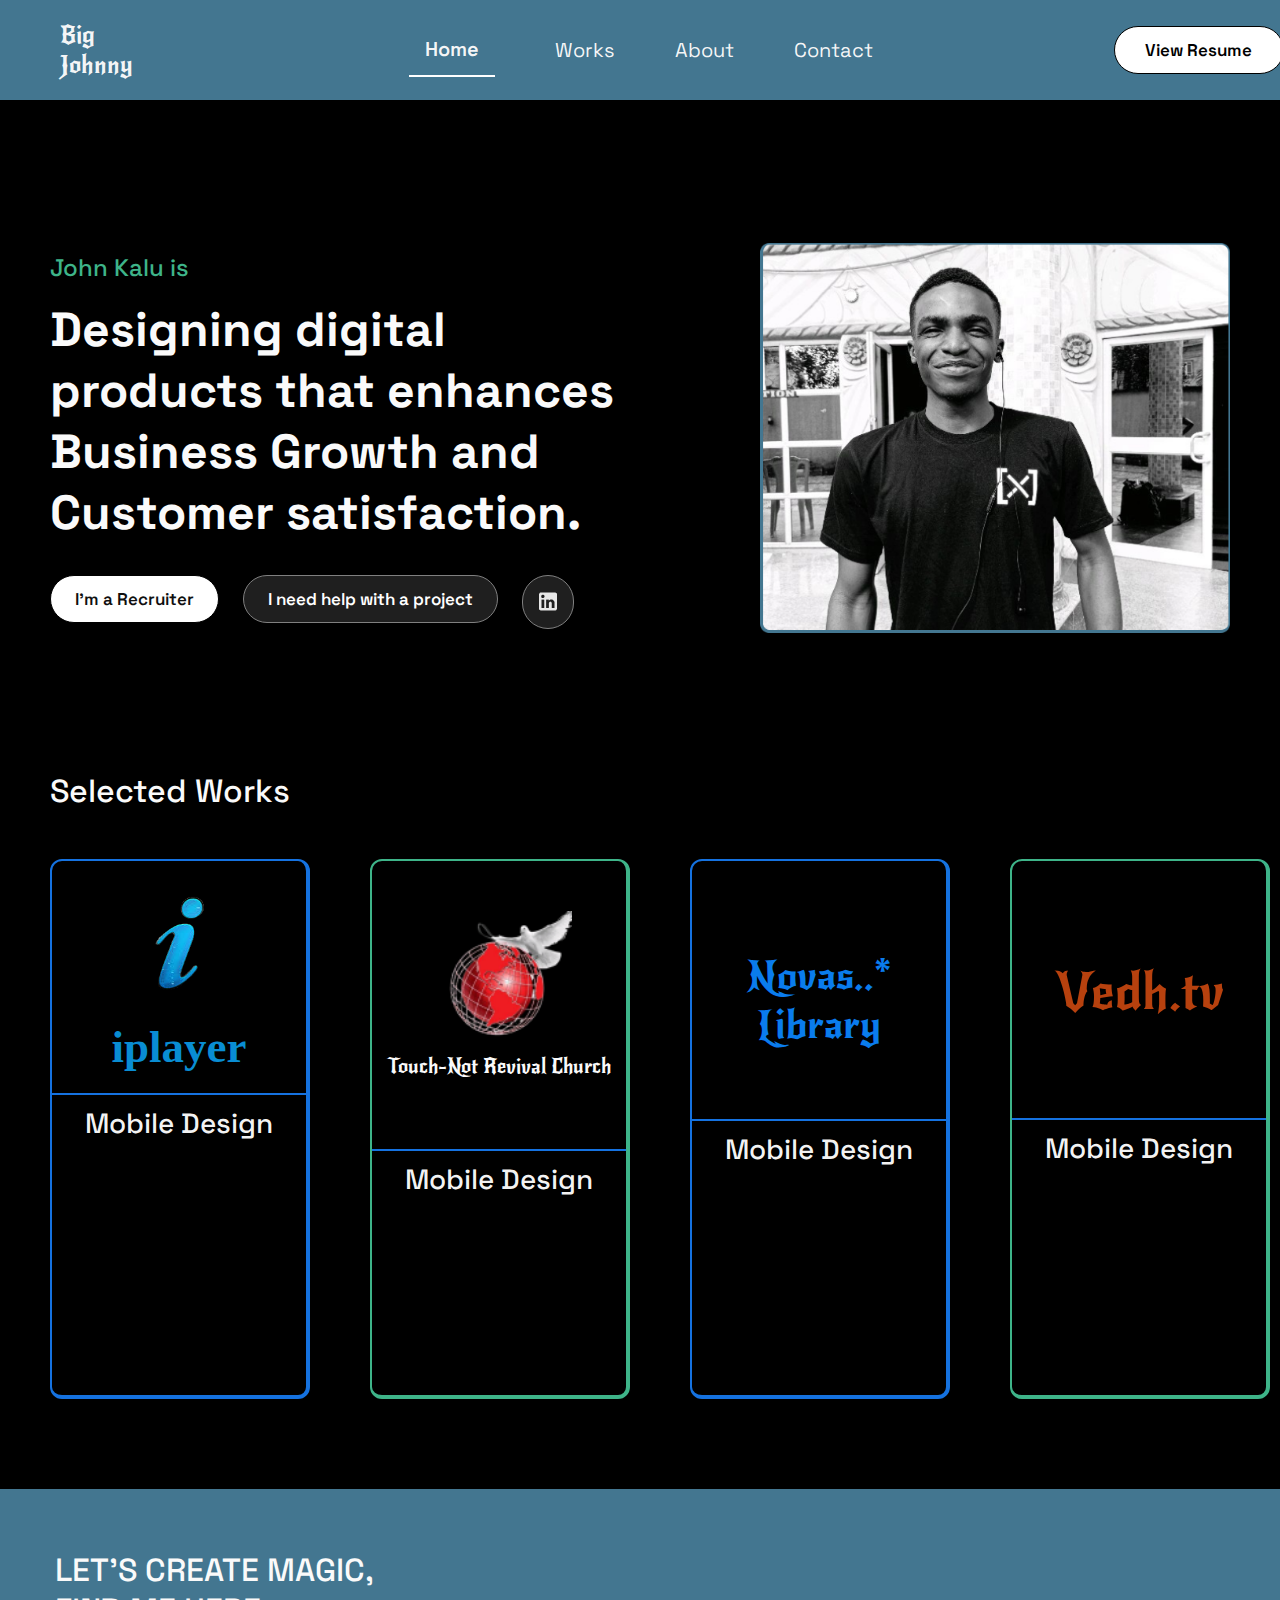
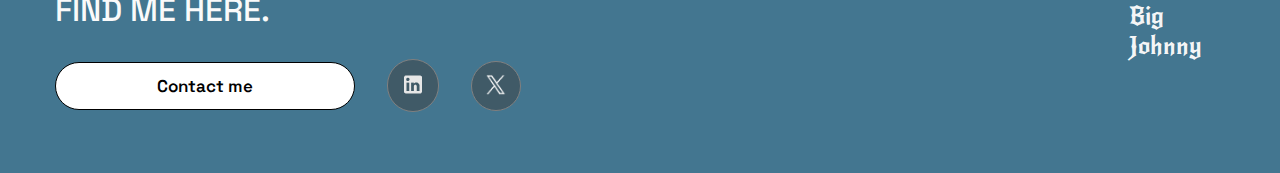
==== index.html @ b5dd63ce "index commit" ====
<!DOCTYPE html>
<html lang="en">

<head>
    <meta charset="UTF-8">
    <meta name="viewport" content="width=device-width, initial-scale=1.0">
    <title>Home</title>
    <link rel="shortcut icon" href="home_images/bj.jpg" type="image/x-icon">
    <link rel="stylesheet" href="https://cdnjs.cloudflare.com/ajax/libs/font-awesome/4.7.0/css/font-awesome.min.css">
    <link rel="stylesheet" href="style.css">

</head>

<body>
    <!-- header -->
    <header>

        <div>
            <p>
                Big <br> Johnny
            </p>
        </div>


        <a href="javascript:void(0);" class="icon" onclick="hamburgerMenu()">
            <i class="fa fa-bars"></i>
        </a>

        <div class="nav">
            <nav>
                <div>
                    <a href="#">Home</a>
                    <hr>
                </div>
                <a href="work.html">Works</a>
                <a href="about.html">About</a>
                <a href="contact.html">Contact</a>
            </nav>

            <a href="https://drive.google.com/file/d/1-C9VQ2TakRMPkRdJX_OqjGJ6y4bOzFPN/view?usp=drivesdk">
                <button>View Resume</button>
            </a>
        </div>
    </header>


    <section class="off-screen-menu" id="visible">
        <div>
            <p>
                Big <br> Johnny
            </p>

            <img src="home_images/remove.png" alt="" onclick="hamburgerMenu()">
        </div>
        <hr>
        <ul>
            <li>Home</li>
            <li>Work</li>
            <li>About</li>
            <li>Contact</li>
        </ul>

        <a href="https://drive.google.com/file/d/1-C9VQ2TakRMPkRdJX_OqjGJ6y4bOzFPN/view?usp=drivesdk">
            <button>View Resume</button>
        </a>
    </section>

    <!-- main -->
    <main>
        <div class="div1">

            <div class="john">
                <h3>
                    John Kalu is
                </h3>

                <div class="building">
                    <p>
                        Designing digital products that enhances Business Growth and Customer satisfaction.
                    </p>
                    <div class="linkedin">


                        <div class="wrap">
                            <a href="mailto:Mrkalujohn@gmail.com" id="recruiter">I’m a Recruiter </a>
                            <a href="https://www.linkedin.com/in/john-kalu-962357230"
                                style="  border-radius: 50px; background: #3D3D3D80; border: 1px solid gray;  padding: 13px 13px 7px 13px;"><img
                                    src="home_images/mdi_linkedin.png" alt=""></a>
                        </div>


                        <a href="mailto:Mrkalujohn@gmail.com" class="recruiter" id="recruite">I’m a Recruiter </a>


                        <a href="
                            https://api.whatsapp.com/send?phone=2347081892954&text=I%20need%20help%20with%20a%20project"
                            style="   background: #3D3D3D80; color: white;border: 1px solid gray;" id="help">I need help
                            with a
                            project</a>

                        <a href="https://www.linkedin.com/in/john-kalu-962357230"
                            style="  border-radius: 50px; background: #3D3D3D80; border: 1px solid gray;  padding: 13px 13px 9px 13px;"
                            class="recruiter"><img src="home_images/mdi_linkedin.png" alt=""></a>
                    </div>
                </div>
            </div>

            <div class="div2">
                <img src="home_images/john.png" alt="">
            </div>

        </div>





        <!-- selected_works -->
        <div class="selected_works">
            <h3>
                Selected Works
            </h3>
            <div class="flexWork">
                <div class="works">
                    <a href="">
                        <div class="work1" >
                            <div>
                                <img src="home_images/iplayer.png" alt="">
                                <h2>iplayer</h2>
                            </div>
                            <div class="first">
                                <hr style="width: 100%;border: 1px solid #1572E0;">


                                <p>Mobile Design</p>
                            </div>
                        </div>
                    </a>


                    <a href="">
                        <div class="work1" id="church">
                            <div>
                                <img src="home_images/church.png" alt="">
                                <h2>Touch-not revival church</h2>
                            </div>

                            <div class="first">
                                <hr style="width: 100%;border: 1px solid #1572E0;">


                                <p>Mobile Design</p>
                            </div>
                        </div>
                    </a>
                </div>
                <div class="works">
                    <a href="">
                        <div class="work1" id="library">
                            <div>

                                <h2>Novas..* <br>Library</h2>
                            </div>
                            <div class="first">
                                <hr style="width: 100%;border: 1px solid #1572E0;">


                                <p>Mobile Design</p>
                            </div>
                        </div>
                    </a>



                    <a href="">

                        <div class="work1" id="vedTv">
                            <div>
                                <h2>Vedh.tv</h2>
                            </div>
                            <div class="first">
                                <hr style="width: 100%;border: 1px solid #1572E0;">


                                <p>Mobile Design</p>

                            </div>
                        </div>
                    </a>
                </div>
            </div>
        </div>

    </main>


    <!-- FOOTER -->
    <footer>
        <div class="footerDiv1">
            <h1>
                LET’S CREATE MAGIC,<br>FIND ME HERE.
            </h1>
            <div class="contact">
                <a href="" class="you">
                    <button>Contact me</button>
                </a>
                <div class="twitter">
                    <a href="https://www.linkedin.com/in/john-kalu-962357230" class="x"><img
                            src="home_images/mdi_linkedin.png" alt=""></a>
                    <a href="https://twitter.com/thejohnkalu1" class="x" id="x"><img src="home_images/x.png" alt=""></a>
                </div>


                <a href="" class="me">
                    <button>Contact me</button>
                </a>
            </div>
        </div>

        <p>
            Big <br> Johnny
        </p>
    </footer>

    <script src="script.js"></script>
</body>

</html>
---- style.css ----
@import url('https://fonts.googleapis.com/css2?family=New+Rocker&family=Space+Grotesk:wght@300&display=swap');

* {
    box-sizing: border-box;
    margin: 0%;
    padding: 0%;
}

body {
    overflow-x: hidden;
    background: black;
}

header {
    display: flex;
    align-items: center;
    gap: 23%;
    padding: 20px 20px 20px 60px;
    background: #437690;
    color: #FAFAFAFA;
    width: 100%;
    overflow-x: hidden;
}

header p {
    font-family: 'new rocker';
    font-size: 24px;
    font-weight: 500;
    letter-spacing: 0px;
    text-align: left;

}

.icon {
    display: none;
    color: white;
    font-size: 30px;
}


nav {
    display: flex;
    gap: 60px;
    align-items: center;
    font-family: Space Grotesk;
    font-size: 20px;
    font-weight: 400;
    line-height: 31px;
    letter-spacing: 0em;
    text-align: left;
}

.nav {
    gap: 38%;
    display: flex;
    align-items: center;
}

a {
    text-decoration: none;
    color: #FAFAFAFA;
}

nav div {
    gap: 10px;
    display: flex;
    flex-direction: column;
    align-items: center;
    font-weight: 600;
    padding-top: 10px;
}

nav div hr {
    width: 86px;
    border: 1px solid white;
}

header button {
    width: 170px;
    padding: 12px 24px;
    border-radius: 24px;
    border: 1px solid black;
    gap: 10px;
    background: white;
    font-family: Space Grotesk;
    font-size: 17px;
    font-weight: 600;
    cursor: pointer;

}

header button:hover {

    transition-duration: 1s;
    color: white;
    background: gray;
    border: none;
    box-shadow: 1px 2px 2px 2px #098DD3;


}

.off-screen-menu {
    display: none;
}

/* MAIN */
main {
    padding: 90px 50px;
    color: #FAFAFA;
    overflow-x: hidden;
    font-family: Space Grotesk;
}

.div1 {
    display: flex;
    align-items: center;
    gap: 10%;

}

.div1 .john {
    display: flex;
    flex-direction: column;
    gap: 16px;

}


.building {
    display: flex;
    flex-direction: column;
    gap: 32px
}

.john h3 {
    color: #3EB489;
    font-family: Space Grotesk;
    font-size: 24px;
    font-weight: 500;
    line-height: 31px;
    letter-spacing: 0em;
    text-align: left;

}

.john p {
    font-family: Space Grotesk;
    font-size: 48px;
    font-weight: 700;
    line-height: 61px;
    letter-spacing: 0em;
    text-align: left;
    color: #FAFAFA;
}

.john .linkedin a {
    padding: 12px 24px;
    border-radius: 24px;
    border: 1px solid black;
    gap: 10px;
    background: white;
    font-family: Space Grotesk;
    font-size: 17px;
    font-weight: 600;
    cursor: pointer;
    text-decoration: none;
    color: #0F0F0F;
}

.linkedin {
    display: flex;
    gap: 24px;
    align-items: flex-start;
}

.wrap {
    display: none;
}

/* div2 */
.div2 img {
    width: 470px;
    height: 496px;
    object-fit: contain;

}


/* selected_works */
.selected_works {
    padding-top: 80px;
    display: inline-flex;
    flex-direction: column;
    align-items: flex-start;
    gap: 48px;
    color: white;
    width: 100%;
}

.selected_works h3 {
    color: #FAFAFA;
    font-family: Space Grotesk;
    font-size: 32px;
    font-style: normal;
    font-weight: 500;
    line-height: normal;
}

/* works */
.works {
    display: flex;
    align-items: flex-start;
    gap: 60px;
    width: 100%;
}

.flexWork {
    display: flex;
    align-items: center;
    gap: 60px;
}

.work1 {
    display: flex;
    width: 260px;
    padding-top: 10px;
    flex-direction: column;
    gap: 20px;
    height: 50vh;
    text-align: center;
    border-radius: 12px;
    border-top: 2px solid #1572E0;
    border-right: 4px solid #1572E0;
    border-bottom: 4px solid #1572E0;
    border-left: 2px solid #1572E0;
}


.work1 h2 {
    color: #098DD3;
    font-family: Segoe Print;
    font-size: 45px;
    font-style: normal;
    font-weight: 700;
    line-height: normal;

}


.work1 img {
    width: 145px;
    object-fit: contain;
}

.work1 p {
    font-size: 28px;
    font-style: normal;
    font-weight: 500;
    line-height: normal;
    padding-bottom: 10px;
}

.work1 .first {
    display: flex;
    flex-direction: column;
    gap: 10px;
}

#church {
    height: 50vh;
    padding-top: 50px;
    gap: 70px;
    border-top: 2px solid #3EB489;
    border-right: 4px solid #3EB489;
    border-bottom: 4px solid #3EB489;
    border-left: 2px solid #3EB489;
}

#church h2 {
    font-family: New Rocker;
    color: #FAFAFA;
    text-align: center;
    text-transform: capitalize;
    font-size: 20px;
    font-weight: 400;

}


#library {
    width: 260px;
    flex-direction: column;
    gap: 70px;
}

#library h2 {
    padding-top: 80px;
    color: #0A7CED;
    font-family: New Rocker;
    font-size: 40px;
    font-style: normal;
    font-weight: 400;
    line-height: normal;
    text-align: center;
}

#vedTv {
    height: 50vh;
    gap: 95px;
    padding-top: 100px;
    border-top: 2px solid #3EB489;
    border-right: 4px solid #3EB489;
    border-bottom: 4px solid #3EB489;
    border-left: 2px solid #3EB489;
}

#vedTv h2 {
    color: #B7410E;
    font-family: New Rocker;
    font-size: 50.778px;
    font-style: normal;
    font-weight: 400;
    line-height: normal;
}








/* FOOTER */
footer {
    display: flex;
    align-items: center;
    gap: 52%;
    padding: 61px 55px;
    background: #437690;
    color: #FAFAFAFA;
    width: 100%;
    overflow-x: hidden;

}

.me {
    display: none;
}

footer button {
    width: 300px;
    padding: 12px 24px;
    border-radius: 24px;
    border: 1px solid black;
    gap: 10px;
    background: white;
    font-family: Space Grotesk;
    font-size: 17px;
    font-weight: 600;
    cursor: pointer;

}

footer button:hover {
    transition-duration: 1s;
    color: white;
    background: gray;
    border: none;
    box-shadow: 1px 2px 2px 2px #098DD3;
}

footer h1 {
    color: #FAFAFA;
    font-family: Space Grotesk;
    font-style: normal;
    font-weight: 500;
    line-height: normal;
}


.footerDiv1 {
    display: inline-flex;
    flex-direction: column;
    align-items: flex-start;
    gap: 29px;
}

.contact {
    display: flex;
    align-items: center;
    gap: 32px;
}

.contact .x {
    border-radius: 50px;
    background: #3D3D3D80;
    border: 1px solid gray;
    padding: 12px 13px 10px 13px;
}

#x img {

    width: 22px;
    height: 22px;
    object-fit: contain;
}

#x {
    padding: 12px 13px 10px 13px;
}

.twitter {
    display: flex;
    align-items: center;
    gap: 32px;
}

footer p {
    font-family: 'new rocker';
    font-size: 24px;
    font-weight: 500;
    letter-spacing: 0px;
    text-align: left;

}





/* Media Query */
@media screen and (max-width:1322px) {

    .work1,
    #church,
    #vedTv,
    #library {
        height: 60vh;

    }
}

/* screen 1073 */
@media screen and (max-width:1073px) {

    header {
        gap: 15%;
        padding-left: 5%;
    }

    nav {
        gap: 40px;
    }

    .nav {
        gap: 25%;
    }


    .div1 {
        gap: 8%;
    }

    .john p {
        font-size: 35px;
        line-height: 40px;
    }

    .john h3 {
        font-size: 20px;


    }

    .linkedin {
        flex-direction: column;
    }

    .recruiter {
        display: none;
    }

    .wrap {
        display: block;
        display: flex;
        align-items: center;
        gap: 30px;
    }

    .flexWork {
        flex-direction: column;
        align-items: center;
        gap: 90px;
    }

    .works {
        gap: 20%;

    }

    .selected_works {
        padding-right: 20px;
    }

    .work1,
    #church,
    #vedTv,
    #library {
        width: 400px;

    }


    footer {
        gap: 40%;
        padding: 61px 55px;
    }
}



/* screen 1045 */
@media screen and (max-width:1045px) {


    .works {
        gap: 15%;

    }
}

/* screen 1009 */
@media screen and (max-width:1009px) {


    .works {
        gap: 12%;

    }
}




/* screen 985 */
@media screen and (max-width:985px) {


    nav {
        gap: 35px;
    }

    .nav {
        gap: 20%;
    }



    .works {
        gap: 10%;

    }

    .div2 img {
        width: 450px;

    }

    .div1 {
        gap: 5%;
    }

    footer {
        gap: 35%;

    }

}





/* screen 973 */
@media screen and (max-width:973px) {


    .works {
        gap: 20%;

    }

    .work1,
    #church,
    #vedTv,
    #library {
        width: 350px;

    }

    .flexWork {
        flex-direction: column;
        align-items: center;
        gap: 60px;
    }
}



/* screen 933 */
@media screen and (max-width:933px) {

    header {
        gap: 42%;
    }

    .nav {
        flex-direction: column;
        align-items: flex-end;
        gap: 10px;
    }


    .works {
        gap: 15%;

    }


    .flexWork {
        flex-direction: column;
        align-items: center;
        gap: 60px;
    }

    .contact {
        flex-direction: column;
        align-items: flex-start;
    }

    .you {
        display: none;

    }

    .me {
        display: block;
    }



    footer {
        gap: 0%;
    }

    footer p {
        margin-left: 45%;
    }
}


/* screen 859 */
@media screen and (max-width:859px) {

    header {
        gap: 38%;
    }

    main {
        padding: 30px 50px 100px 50px;

    }

    .div2 img {
        width: 400px;
    }

    .john p {

        font-size: 28px;
    }

    .div1 {
        display: flex;
        align-items: center;
        gap: 5%;
    }

    .works {
        gap: 9%;

    }

    .work1,
    #church,
    #vedTv,
    #library {
        width: 350px;

    }

    .flexWork {
        flex-direction: column;
        align-items: center;
        gap: 60px;
    }

    .work1 p {
        font-size: 25px;


    }
}


/*screen 834 */
@media screen and (max-width: 834px) {
    header {
        gap: 80%;
    }

    .nav {
        display: none;
    }

    .icon {
        display: block;

    }


    .off-screen-menu {
        background-color: white;
        height: 100vh;
        position: fixed;
        width: 100%;
        z-index: 2;
        padding: 32px 35px;
        display: none;
        top: 0;
        overflow-y: hidden;
        overflow-x: hidden;
    }

    .off-screen-menu div {
        display: flex;
        align-items: center;
        gap: 80%;
        padding-bottom: 10px;
    }



    .off-screen-menu img {
        width: 80px;
        height: 50px;
        object-fit: contain;
    }

    .off-screen-menu p {
        font-family: 'new rocker';
        font-size: 24px;
        font-weight: 500;
        letter-spacing: 0px;
        text-align: left;

    }

    ul {
        margin-top: 5%;
    }

    ul li {
        font-family: Space Grotesk;
        font-size: 23px;
        font-weight: 700;
        line-height: 64px;
        letter-spacing: 0em;
        text-align: left;
        color: #3A3A3A;
        list-style: none;
    }


    .off-screen-menu button {
        /* width: 170px; */
        padding: 12px 64px;
        border-radius: 24px;
        border: 1px solid black;
        gap: 10px;
        background: white;
        font-family: Space Grotesk;
        font-size: 17px;
        font-weight: 600;
        cursor: pointer;
        margin-top: 5%;
    }

    .off-screen-menu button:hover {

        transition-duration: 1s;
        color: white;
        background: gray;
        border: none;
        box-shadow: 1px 2px 2px 2px #098DD3;


    }
}


/* screen 847 */
@media screen and (max-width:847px) {

    .work1,
    #church,
    #vedTv,
    #library {
        width: 300px;

    }

    .works {
        gap: 20%;

    }
}

/* screen 807 */
@media screen and (max-width:807px) {
    header {
        gap: 35%;
    }

    .div2 img {
        width: 380px;
    }

    .work1 p {
        font-size: 20px;
    }

    .works {
        gap: 15%;

    }

    .work1 h2 {
        font-size: 40px;


    }

    #library h2 {

        font-size: 35px;

    }

    #vedTv h2 {
        font-size: 45px;

    }

    .work1,
    #church,
    #vedTv,
    #library {
        height: 58vh;
    }

}


/* screen 814 */
@media screen and (max-width:814px) {
    footer p {
        margin-left: 40%;
    }
}

/* screen 763   */
@media screen and (max-width:763px) {
    main {
        margin-top: 30px;
    }

    .div1 {
        flex-direction: column;
        gap: 50px;
        /* position: relative; */
    }

    /* .div2 {
        width: 470px;
        height: 465px;

    } */

    /* 
    .div2 img {
        width: 600px;
        position: absolute;
        right: 6.5%;
    } */

    #recruiter {
        /* width: 200px; */
        padding-left: 50px;
        padding-right: 50px;
    }

    #help {
        padding-left: 50px;
        padding-right: 50px;
    }



    .works {
        gap: 9%;

    }

    footer {
        gap: 10%;
    }

    footer p {
        margin-left: 25%;
    }
}





/* screen 727 */
@media screen and (max-width:727px) {

    .div2 img {
        right: 2%;
    }

    .work1,
    #church,
    #vedTv,
    #library {
        width: 250px;
    }

    .works {
        gap: 20%;

    }

    footer p {
        margin-left: 20%;
    }

}



/* screen 450 */
@media screen and (max-width:450px) {
    header {
        gap: 270px;
        padding: 25px 35px 25px 35px;
    }

    .john p {
        color: #FAFAFA;
        font-family: Space Grotesk;
        font-size: 30px;
        font-style: normal;
        font-weight: 700;
        line-height: normal;
    }

    .john h3 {
        color: #3EB489;
        font-size: 24px;
        font-style: normal;
        font-weight: 500;
        line-height: normal;
    }



    main {
        padding: 20px 50px;
        color: #FAFAFA;
        overflow-x: hidden;
        font-family: Space Grotesk;
    }

    .wrap {
        display: none;
    }

    .recruiter {
        display: block;
    }

    .linkedin {
        align-items: center;
    }

    #recruite,
    #help {
        display: flex;
        width: 377px;
        height: 56px;
        padding: 16px;
        justify-content: center;
        align-items: center;
        gap: 10px;
        flex-shrink: 0;
    }

    .div2 img {
        width: 362px;
        height: 301px;
        flex-shrink: 0;
        right: 0%;

    }

    .selected_works h3 {
        font-size: 24px;
    }


    .work1,
    #church,
    #vedTv,
    #library {
        display: flex;
        width: 180px;
        padding-top: 57.6px;
        flex-direction: column;
        justify-content: flex-end;
        align-items: center;
        gap: 76.933px;
    }

    .works {
        gap: 22px;
        margin-right: 10%;
    }

    .flexWork {
        gap: 35px;
        margin-bottom: 15%;
    }


    .work1 h2 {
        font-size: 30px;


    }

    #church h2 {
        font-size: 16px;
    }

    .work1 img {
        width: 115px;
        object-fit: contain;
    }

    #library h2 {

        font-size: 30px;

    }

    #vedTv h2 {
        font-size: 30px;


    }

    #vedTv {
        padding-top: 0px
    }
}
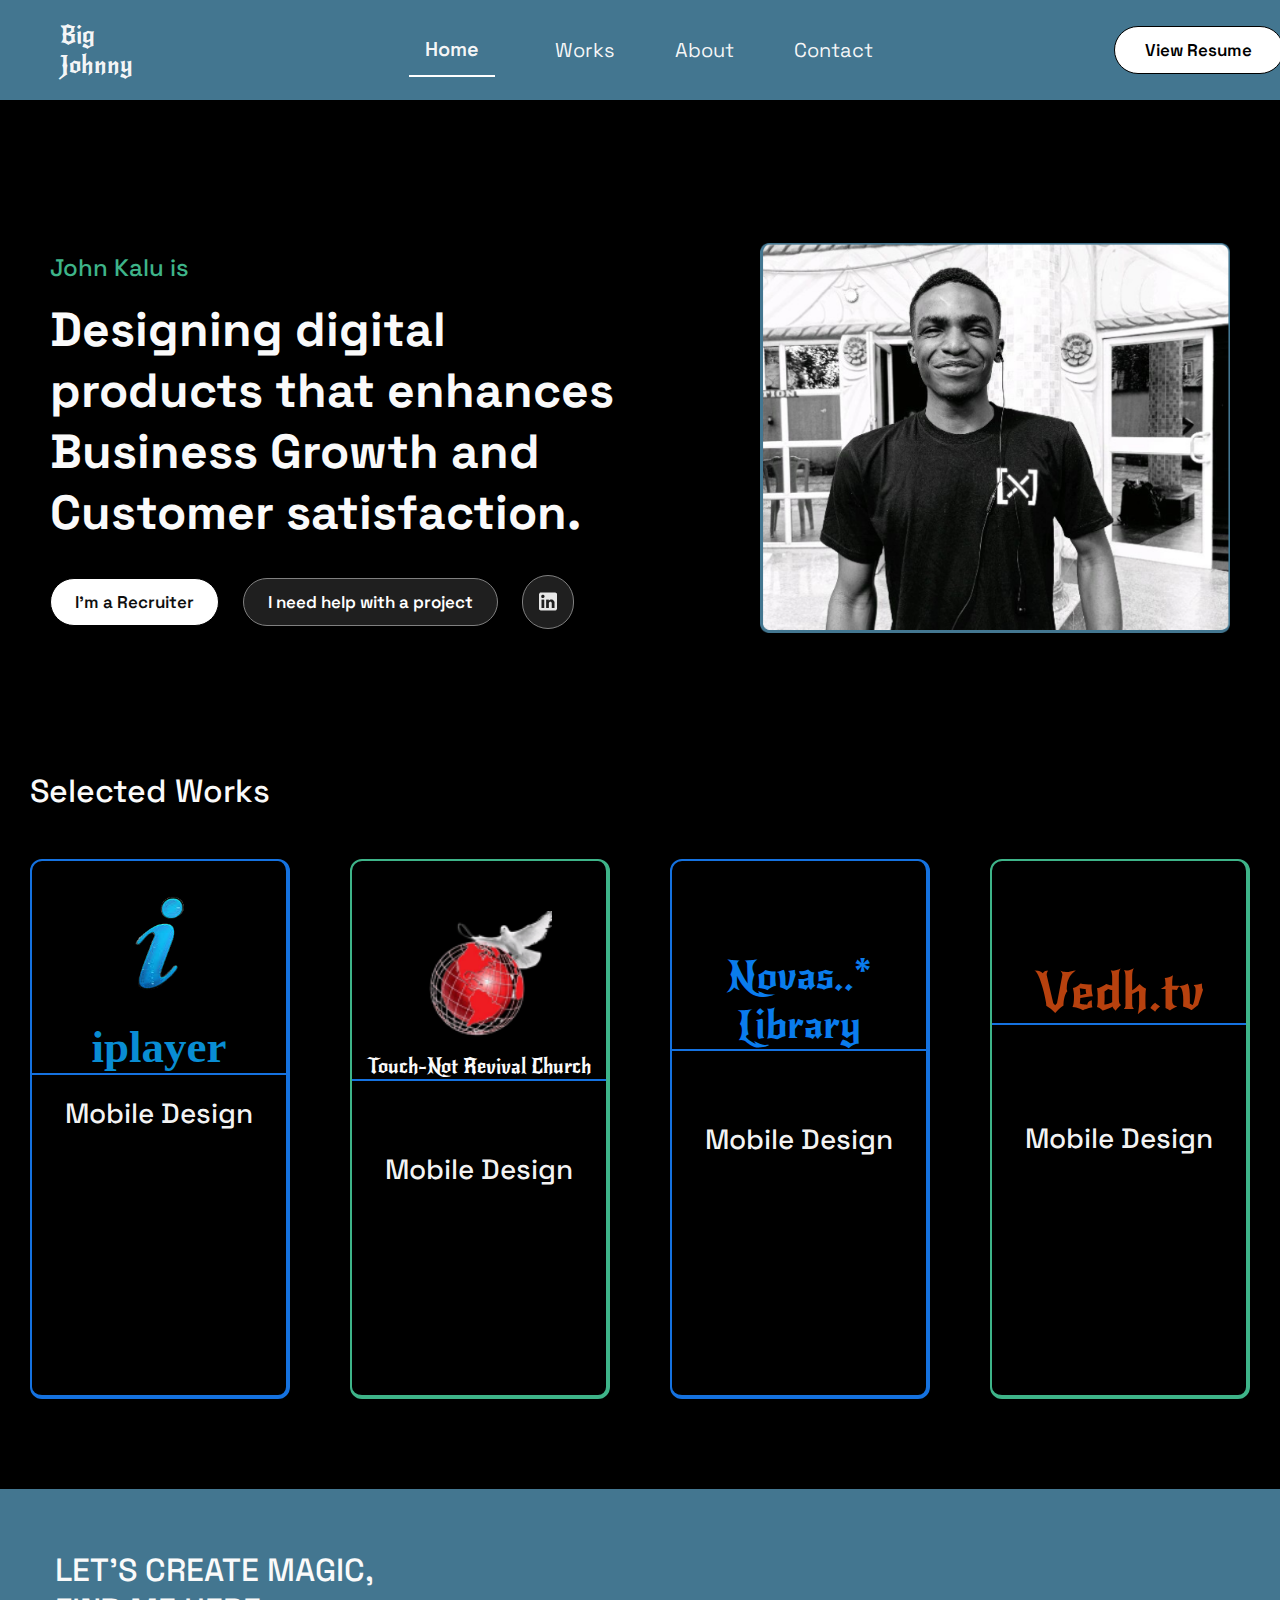
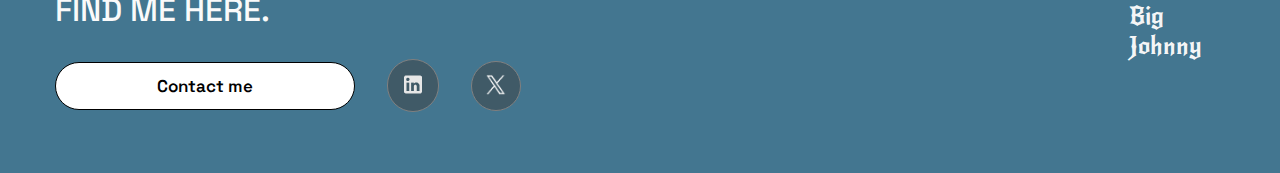
==== commit 423be5b7: "fixing home page" ====
--- a/index.html
+++ b/index.html
@@ -117,80 +117,78 @@
 
         <!-- selected_works -->
         <div class="selected_works">
-            <h3>
-                Selected Works
-            </h3>
-            <div class="flexWork">
-                <div class="works">
-                    <a href="">
-                        <div class="work1" >
-                            <div>
-                                <img src="home_images/iplayer.png" alt="">
-                                <h2>iplayer</h2>
-                            </div>
-                            <div class="first">
-                                <hr style="width: 100%;border: 1px solid #1572E0;">
-
-
-                                <p>Mobile Design</p>
-                            </div>
-                        </div>
-                    </a>
-
-
-                    <a href="">
-                        <div class="work1" id="church">
-                            <div>
-                                <img src="home_images/church.png" alt="">
-                                <h2>Touch-not revival church</h2>
-                            </div>
-
-                            <div class="first">
-                                <hr style="width: 100%;border: 1px solid #1572E0;">
-
-
-                                <p>Mobile Design</p>
-                            </div>
-                        </div>
-                    </a>
-                </div>
-                <div class="works">
-                    <a href="">
-                        <div class="work1" id="library">
-                            <div>
-
-                                <h2>Novas..* <br>Library</h2>
-                            </div>
-                            <div class="first">
-                                <hr style="width: 100%;border: 1px solid #1572E0;">
-
-
-                                <p>Mobile Design</p>
-                            </div>
-                        </div>
-                    </a>
-
-
-
-                    <a href="">
-
-                        <div class="work1" id="vedTv">
-                            <div>
-                                <h2>Vedh.tv</h2>
-                            </div>
-                            <div class="first">
-                                <hr style="width: 100%;border: 1px solid #1572E0;">
-
-
-                                <p>Mobile Design</p>
-
-                            </div>
-                        </div>
-                    </a>
-                </div>
-            </div>
-        </div>
-
+            <div class="section">
+                <h3>
+                    Selected Works
+                </h3>
+                <div class="flexWork">
+                    <div class="works">
+                        <a href="">
+                            <div class="work1">
+                                <div class="bottom">
+                                    <img src="home_images/iplayer.png" alt="">
+                                    <h2>iplayer</h2>
+                                </div>
+                                <div class="first">
+                                    <!-- <hr style="width: 100%;border: 1px solid #1572E0;"> -->
+
+
+                                    <p>Mobile Design</p>
+                                </div>
+                            </div>
+                        </a>
+
+
+                        <a href="">
+                            <div class="work1" id="church">
+                                <div class="bottom">
+                                    <img src="home_images/church.png" alt="">
+                                    <h2>Touch-not revival church</h2>
+                                </div>
+
+                                <div class="first">
+
+
+                                    <p>Mobile Design</p>
+                                </div>
+                            </div>
+                        </a>
+                    </div>
+                    <div class="works">
+                        <a href="">
+                            <div class="work1" id="library">
+                                <div class="bottom">
+
+                                    <h2>Novas..* <br>Library</h2>
+                                </div>
+                                <div class="first">
+
+
+                                    <p>Mobile Design</p>
+                                </div>
+                            </div>
+                        </a>
+
+
+
+                        <a href="">
+
+                            <div class="work1" id="vedTv">
+                                <div class="bottom">
+                                    <h2>Vedh.tv</h2>
+                                </div>
+                                <div class="first">
+
+
+                                    <p>Mobile Design</p>
+
+                                </div>
+                            </div>
+                        </a>
+                    </div>
+                </div>
+            </div>
+        </div>
     </main>
 
 
--- a/style.css
+++ b/style.css
@@ -171,7 +171,7 @@
 .linkedin {
     display: flex;
     gap: 24px;
-    align-items: flex-start;
+    align-items: center;
 }
 
 .wrap {
@@ -192,19 +192,29 @@
     padding-top: 80px;
     display: inline-flex;
     flex-direction: column;
+    align-items: center;
+
+    color: white;
+    width: 100%;
+
+}
+
+.section {
+    display: flex;
     align-items: flex-start;
     gap: 48px;
-    color: white;
-    width: 100%;
-}
-
-.selected_works h3 {
+    flex-direction: column;
+
+}
+
+.section h3 {
     color: #FAFAFA;
     font-family: Space Grotesk;
     font-size: 32px;
     font-style: normal;
     font-weight: 500;
     line-height: normal;
+    text-align: left;
 }
 
 /* works */
@@ -265,6 +275,10 @@
     display: flex;
     flex-direction: column;
     gap: 10px;
+}
+
+.work1 .bottom {
+    border-bottom: 2px solid #1572E0;
 }
 
 #church {
